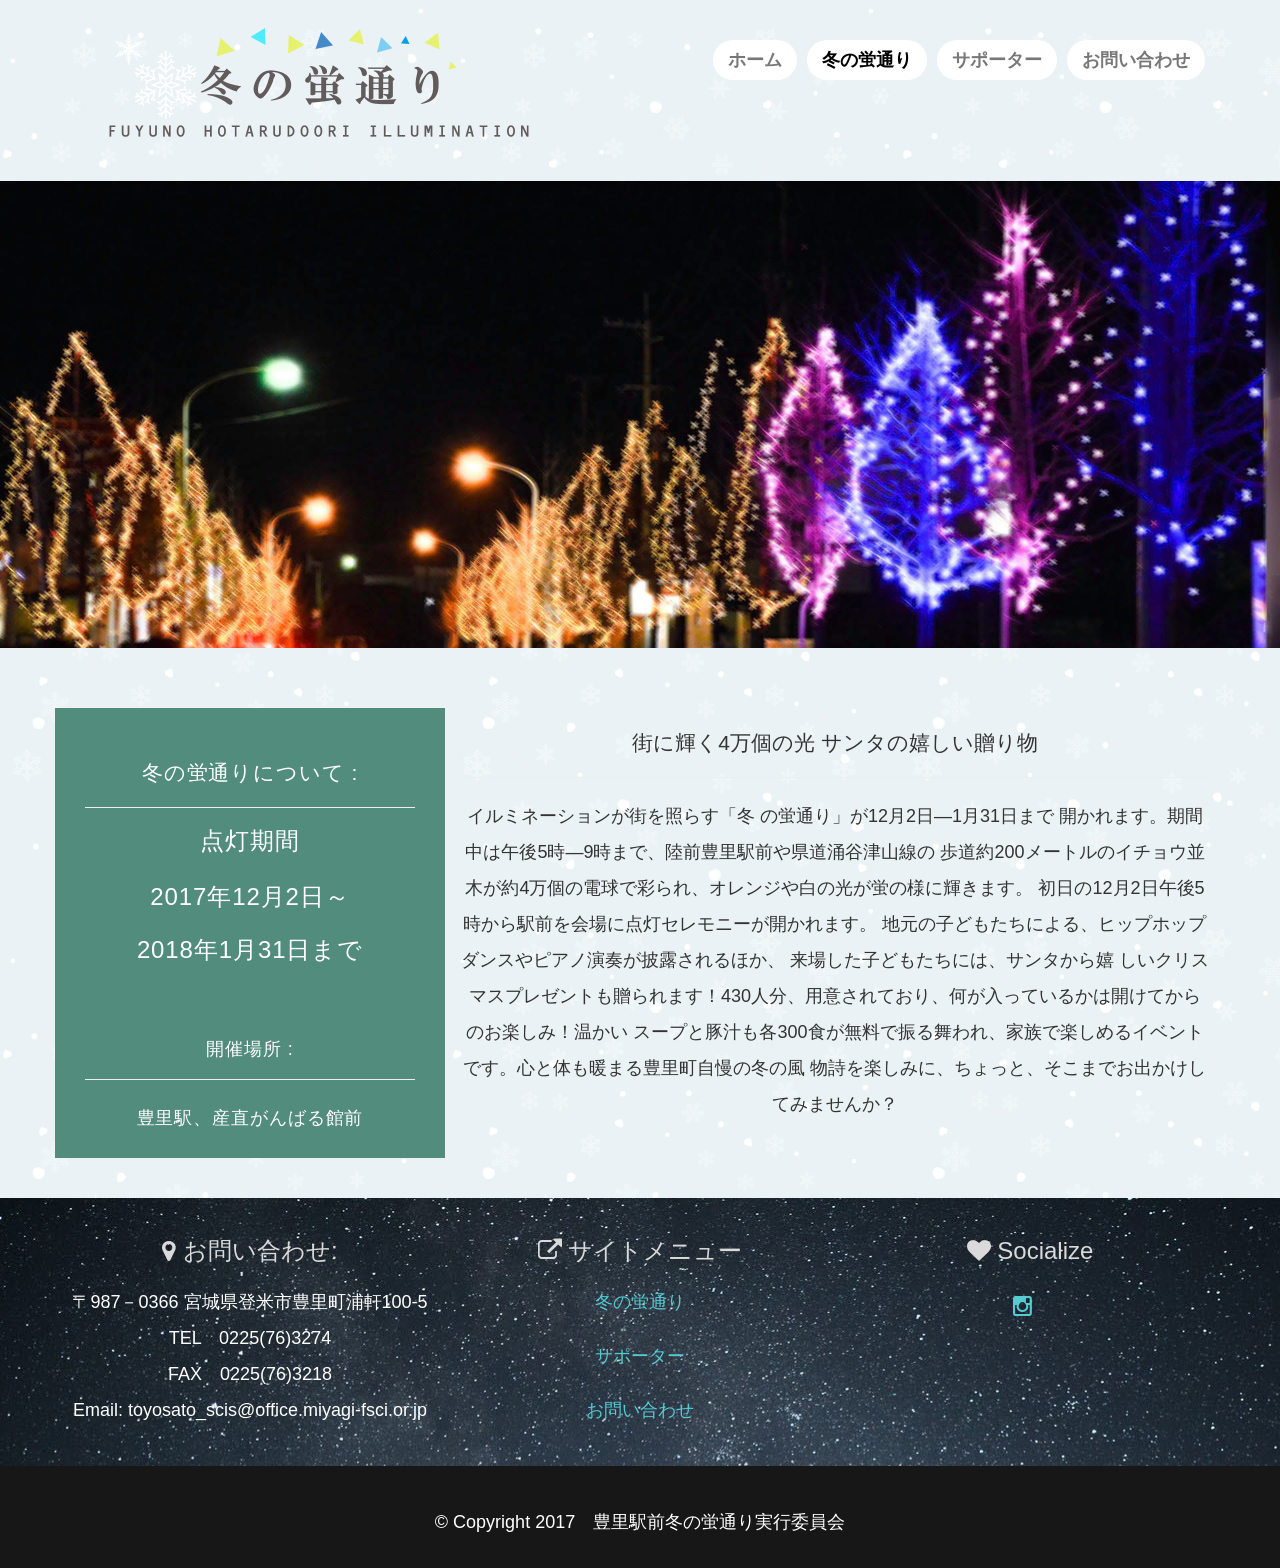
==== about.html @ 7beda49e "初期設置" ====
<!doctype html>
<html lang="en">
    <head>
        <meta charset="utf-8">
        <title> 冬の蛍通りについて | 冬の蛍通り ホームページ | 豊里町の冬を彩るイルミネーション</title>
        <meta name="viewport" content="width=device-width, initial-scale=1.0">
        <meta name="description" content="">
        <meta name="author" content="">

        <!-- CSS -->
        <link rel="stylesheet" href="http://fonts.googleapis.com/css?family=Open+Sans:400,300">
        <link href='http://fonts.googleapis.com/css?family=PT+Sans' rel='stylesheet' type='text/css'>
        <link href="http://fonts.googleapis.com/css?family=Raleway" rel="stylesheet" type="text/css">
        <link rel="stylesheet" href="assets/bootstrap/css/bootstrap.css">
        <link rel="stylesheet" href="assets/css/font-awesome.min.css">
        <link rel="stylesheet" href="assets/css/style.css">
        <link rel="stylesheet" href="assets/css/animate.min.css">
        <link rel="stylesheet" type="text/css" media="all" href="assets/css/style-projects.css">


        <!-- Favicon and touch icons -->
        <link rel="shortcut icon" href="assets/ico/favicon.ico">
        <link rel="apple-touch-icon-precomposed" sizes="144x144" href="assets/ico/apple-touch-icon-144-precomposed.png">
        <link rel="apple-touch-icon-precomposed" sizes="114x114" href="assets/ico/apple-touch-icon-114-precomposed.png">
        <link rel="apple-touch-icon-precomposed" sizes="72x72" href="assets/ico/apple-touch-icon-72-precomposed.png">
        <link rel="apple-touch-icon-precomposed" href="assets/ico/apple-touch-icon-57-precomposed.png">
    </head>


    <body>

    <!-- Header -->

    <nav id="navbar-section" class="navbar navbar-default navbar-static-top navbar-sticky" role="navigation">
        <div class="container">

            <div class="navbar-header">
                <button type="button" class="navbar-toggle" data-toggle="collapse" data-target=".navbar-responsive-collapse">
                    <span class="sr-only">Toggle navigation</span>
                    <span class="icon-bar"></span>
                    <span class="icon-bar"></span>
                    <span class="icon-bar"></span>
                </button>
                <a class="navbar-brand wow fadeInDownBig" href="index.html"><img class="office-logo" src="assets/img/slider/title.png" alt=""></a>
            </div>

            <div id="navbar-spy" class="collapse navbar-collapse navbar-responsive-collapse">
                <ul class="nav navbar-nav pull-right">
                    <li>
                        <a href="index.html">ホーム</a>
                    </li>
                    <li class="active">
                        <a href="about.html">冬の蛍通り</a>
                    </li>
                    <li>
                        <a href="team.html">サポーター</a>
                    </li>
                    <li>
                        <a href="contact.php"><span>お問い合わせ</span></a>
                    </li>
                </ul>
            </div>
        </div>
    </nav>


    <!--End Header -->
    <!-- Main Container -->

    <div class="row container-kamn">
        <img src="assets/img/slider/hotaru01.jpg" class="blog-post" alt="Feature-img" align="right" width="100%">
    </div>

    <div id="banners"></div>
    <div class="container">
        <div class="row">
            <div class="side-left col-sm-4 col-md-4">

                <h3 class="lead">  冬の蛍通りについて : </h3><hr>

                <h3>点灯期間</h3>
                <h3>2017年12月2日～<br>
                <br>2018年1月31日まで</h3>
                <!--a href="#anchor1"> Our Firm's History</a><br>
                <a href="#anchor2"> Philosophy</a><br>
                <a href="#anchor3">Media / In the Press</a><br-->
                <br>
                <h4>開催場所 :</h4><hr>
               <p>豊里駅、産直がんばる館前</p>
            </div>
            <div class="col-sm-8 col-md-8">
                <h3 class="lead"id="anchor1">  街に輝く4万個の光  サンタの嬉しい贈り物</h3><hr>
                <p>
                    イルミネーションが街を照らす「冬 の蛍通り」が12月2日―1月31日まで 開かれます。期間中は午後5時―9時まで、陸前豊里駅前や県道涌谷津山線の 歩道約200メートルのイチョウ並木が約4万個の電球で彩られ、オレンジや白の光が蛍の様に輝きます。
                    初日の12月2日午後5時から駅前を会場に点灯セレモニーが開かれます。 地元の子どもたちによる、ヒップホップダンスやピアノ演奏が披露されるほか、 来場した子どもたちには、サンタから嬉 しいクリスマスプレゼントも贈られます！430人分、用意されており、何が入っているかは開けてからのお楽しみ！温かい スープと豚汁も各300食が無料で振る舞われ、家族で楽しめるイベントです。心と体も暖まる豊里町自慢の冬の風 物詩を楽しみに、ちょっと、そこまでお出かけしてみませんか？
                </p>

                <!--h4>2002 - LOREM IPSUM DOLOR</h4>
                <p>Nunc eu ullamcorper orci. Quisque eget odio ac lectus vestibulum faucibus eget in metus. In pellentesque faucibus. Nunc eu ullamcor per orci. Quisque eget odio ac lectus vestibulum faucibus eget in metus. In pellentesque faucibus.</p>

                <h4></h4>
                <p></p>

                <h4></h4>
                <p>

                </p>
                <h3 class="lead"id="anchor2">Our Philosophy:</h3>
                <p>
                    Suspendisse dictum feugiat nisl ut dapibus. Mauris iaculis porttitor posuere. Praesent id metus massa, ut blandit odio. Proin quis tortor orci. Etiam at risus et justo dignissim congue. Donec congue lacinia dui, a porttitor lectus condimentum laoreet. Nunc eu ullamcorper orci. Quisque eget odio ac lectus vestibulum faucibus eget in metus. In pellentesque faucibus vestibulum. Nulla at nulla justo, eget luctus tortor. Nulla facilisi. Duis aliquet egestas purus in blandit.
                    Curabitur vulputate, ligula lacinia scelerisque tempor, lacus lacus ornare ante, ac egestas est urna sit amet arcu. Class aptent taciti sociosqu ad litora torquent per conubia nostra, per inceptos himenaeos. Sed molestie augue sit amet leo consequat posuere. Vestibulum ante ipsum primis in faucibus orci luctus et ultrices posuere cubilia Curae; Proin vel ante a orci tempus eleifend ut et magna. Lorem ipsum dolor sit amet, consectetur adipiscing elit. Vivamus luctus urna sed urna ultricies ac tempor dui sagittis. In condimentum facilisis porta.
                    Sed nec diam eu diam mattis viverra. Nulla fringilla, orci ac euismod semper, magna diam porttitor mauris, quis sollicitudin sapien justo in libero. Vestibulum mollis mauris enim. Morbi euismod magna ac lorem rutrum elementum. Donec viverra auctor lobortis. Pellentesque eu est a nulla placerat dignissim. Morbi a enim in magna semper bibendum. Etiam scelerisque, nunc. <br>
                </p>

                <h3 class="lead"id="anchor3">In the Press:</h3>
                <blockquote>
                    <em>Donec congue lacinia dui, a porttitor lectus condimentum oreet. Nunc eu ullamcorper orci. Quisque eget odio ac lectus e vestibulum faucibus et in metus. In pellentesque faucibus vestibulum. Nulla nulla justo, eget luctus tortor dolor sit amet lipsum odio lectus congue.</em>
                </blockquote>
                <p class="block-author"> MARCIA HERNANDEZ, CLIENT</p>
                <br><br>
                <p>Sed nec diam eu diam mattis viverra. Nulla fringilla, orci ac euismod semper, magna diam porttitor mauris, quis sollicitudin sapien justo in libero. Vestibulum mollis mauris enim. Morbi euismod magna ac lorem rutrum elementum. Donec viverra auctor lobortis. Pellentesque eu est a nulla placerat dignissim. Morbi a enim in magna semper bibendum. Etiam scelerisque, nunc.</p></p>-->
            </div>
        </div>
    </div>

    <!--End Main Container -->

    <!-- Footer -->
    <footer>
        <div class="container">
            <div class="row">
                <div class="col-md-4">
                    <h3><i class="fa fa-map-marker"></i> お問い合わせ:</h3>
                    <p class="footer-contact">
                        〒987－0366 宮城県登米市豊里町浦軒100-5<br>
                        TEL　0225(76)3274<br>
                        FAX　0225(76)3218<br>
                        Email: toyosato_scis@office.miyagi-fsci.or.jp<br>
                    </p>
                </div>
                <div class="col-md-4">
                    <h3><i class="fa fa-external-link"></i> サイトメニュー</h3>
                    <p> <a href="about.html"> 冬の蛍通り</a></p>
                    <p> <a href="team.html"> サポーター </a></p>
                    <p> <a href="contact.php"> お問い合わせ</a></p>
                </div>
              <div class="col-md-4">
                <h3><i class="fa fa-heart"></i> Socialize</h3>
                <div id="social-icons">
                      <a href="https://www.instagram.com/fuyuno_hotarudoori/" class="btn-group Instagram">
                        <i class="fa fa-instagram" aria-hidden="true"></i>
                    </a>
                </div>
              </div>
        </div>
      </div>
    </footer>


    <div class="copyright text center">
        <p>&copy; Copyright 2017　豊里駅前冬の蛍通り実行委員会</a></p>
    </div>



    <script type="text/javascript" src="js/jquery-1.10.2.min.js"></script>
    <script src="assets/bootstrap/js/bootstrap.min.js"></script>
    <script src="js/wow.min.js"></script>
    <script>
      new WOW().init();
    </script>
     <script type="text/javascript">$(function() {
  $('a[href*=#]:not([href=#])').click(function() {
    if (location.pathname.replace(/^\//,'') == this.pathname.replace(/^\//,'') && location.hostname == this.hostname) {
      var target = $(this.hash);
      target = target.length ? target : $('[name=' + this.hash.slice(1) +']');
      if (target.length) {
        $('html,body').animate({
          scrollTop: target.offset().top
        }, 1000);
        return false;
      }
    }
  });
});</script>

  </body>
</html>
---- assets/css/style.css ----
/*
Theme Name:Office
Theme URI:http://ThemeWagon.com/
Author:ThemeWagon
Author URI:http://ThemeWagon.com/
Description:Creative is a single page html template based on bootstrap 3
Version:1.0.0
License:GNU General Public License v2 or later
License URI:http://www.gnu.org/licenses/gpl-2.0.html
*/

 /*
* ==========================================================================
* Global
* ==========================================================================
*/
.btn-primary{
  margin-left: 20px;
}
.blog-title{
  color: #385A30;
  font-family: "Lato";
  font-variant: small-caps;
}

 .main-content{
    margin-top: 20px;
    padding-bottom: 50px;
    text-align: left;
}

.section-global-wrapper {
  position: relative;
}
.section-global-wrapper:before,
.section-global-wrapper:after {
  content: " ";
  display: table;
}
.section-global-wrapper:after {
  clear: both;
}
.container-fluid-kamn {
  margin-right: auto;
  margin-left: auto;
  padding-left: 15px;
  padding-right: 15px;
}
.container-kamn {
  margin-right: auto;
  margin-left: auto;
}


@media (min-width: 1068px) and (max-width: 1400px) {
 .post-sidebar{
    margin-top: 15px;
    border:1px solid #DDD;
    padding: 5px;
  }

}
@media (min-width: 750px) and (max-width: 1060px) {
 .post-sidebar{
    width:204px;
    margin-top: 15px;
    border:1px solid #DDD;
    padding: 5px;
    float: right;

 }
}
.tales {
  width: 100%;
}
.blog-post{
 margin-bottom: 30px;
}
.blog-image{
    margin-bottom: 20px;
}
.carousel-inner{
  width:100%;
}
.post-sidebar{
    margin-top: 15px;
    border:1px solid #DDD;
    padding: 5px;


 }
.form-group{

    padding:20px;
}
ul li{
    list-style: none;
    margin-top: 20px;

}
h3.col-xs-12{
    margin-top: -20px;

}
.content-space{
    margin-top: 40px;
}
.center{
    text-align: center;
}
.block-author{
    color: #D7002E;
}

.btn-info{
float: right;
}


.icon-space{
    display: inline-block;
    padding:10px;
}
.current span{
    color:#55CBD2;

}


.title-text{
  font-family: 'Raleway', sans-serif;
  letter-spacing: .2px;
  font-size: 40px;
}
.img-pad{
    padding-right: 23px;
}
.main-content{
    margin-top: 80px;
}



.white-text{
    font-style: italic;
    color: white;
}

body {
    font-size: 18px;
    line-height: 45Spx;
    background:#F8FAFF;
    text-align: center;
}

a {
    color: #55CBD2;
    text-decoration: none;
    -o-transition: all .3s;
    -moz-transition: all .3s;
    -webkit-transition: all .3s;
    -ms-transition: all .3s;
}

a:hover { color: #888; text-decoration: none; }

strong { font-weight: bold; }

address {
    margin-top: 28px;
    }


@media (min-width: 50px) and (max-width: 988px) {

 address {
    margin-top: 28px;
    margin-left: 21px;
    }

}
@media (min-width: 988px) and (max-width: 1200px) {

 address {
    margin-top: 28px;
    margin-left: -58px;
    }

}
/*
* ==========================================================================
* Nav Pills
* ==========================================================================
*/
.nav-pills > li.selected > a,
.nav-pills > li.selected > a:hover,
.nav-pills > li.selected > a:focus {
  color: #ffffff;
  background-color: #1bbd9b;
}
/*
* ==========================================================================
* Pills Centered
* ==========================================================================
*/
.nav-pills-centered > .nav-pills {
  text-align: center;
}
.nav-pills-centered > .nav-pills > li {
  float: none;
  display: inline;
}
.nav-pills-centered > .nav-pills > li > a,
.nav-pills-centered > .nav-pills > li > span {
  display: inline-block;
  padding: 5px 14px;
}
/*
.nav-pills-centered > .nav-pills > li > a.active,
.nav-pills-centered > .nav-pills > li > span.active,
.nav-pills-centered > .nav-pills > li > a.selected,
.nav-pills-centered > .nav-pills > li > span.selected {
  color: #ffffff;
  background-color: #1bbd9b;
}*/
/*
* ==========================================================================
* Navbar
* ==========================================================================
*/

.navbar{
  font-weight: bold;
  padding-top: 15px;
  padding-bottom: 15px;
  margin-bottom: 0;
}
/*
* ==========================================================================
* Navbar Nav Links
* ==========================================================================
*/
.navbar-nav > li > a {
  padding: 10px 15px;
  margin: 5px 5px;
  border-radius: 50px;
  background-color: #fff;
}

/*
* ==========================================================================
* Brand / Project Name
* ==========================================================================
*/
.navbar-brand {
  z-index: 9999px;
  font-size: 40px;
  letter-spacing: 2px;
  padding-top: 0;
  padding-bottom:100px;
  margin-bottom: 50px;


}
.side-left{
  background:#528C7C;
  box-shadow: 3px grey;
  color: white;
  padding: 30px;
  letter-spacing: .9px;
}
@media (min-width: 800px){

    .side-left{
  height: 450px;
}
 }

.banner-text{
    font-family: 'Raleway', sans-serif;
    color:white;
    font-size: 50px;

    }

#banners{

    margin-top: 30px;
    margin-bottom: 10px;
}
#banner-home{
    background-image:url('../img/slider/haikei.jpg');
    height:350px;
    margin-bottom: 30px;
    padding-top: 120px;
}

@media (min-width: 100px) and (max-width: 800px) {

    #banner-home{
    background-image:url('../img/slider/haokei.jpg');
    height:450px;
    margin-bottom: 30px;
    }
 }
#banner{
    margin-top:0px;
}


.header h1 {
    float: left;
    margin: 0;
    text-align: left;
}
.header a.brand {

    font-family: 'PT Sans', sans-serif;
    font-size: 40px;
    margin-top:5px;
    display: inline-block;
    width: 270px;
    height: 96px;
    padding: 30px 10px;
    /*background: url(../img/logo.png) 20px center no-repeat; */
}
@media (min-width: 50px) and (max-width: 768px) {
        .header a.brand {
        width: 170px;
        margin-top:-41px;
        margin-top: -41px;
        position: absolute;
        font-size: 37px;
     }
 }

.paragraph-text{
    text-align: justify;
    letter-spacing:1px;
    font-size: 16px;
    font-family: 'Arial', sans-serif;
    line-height: 24px;
}
.left2{
    text-align: left;
    letter-spacing:.7px;
    font-size: 13px;
    color: #71d7c2;
}

.spacing{
    margin-bottom: 80px;
}

.sidebar-right{
    font-size: 13px;
    font-weight: bold;
    color:#84d7bd;
}

.featured-img{
    padding: 0px 15px 15px 0;

}
p.blog-text{
    font-size: 16px;
    letter-spacing: .1px;
    font-family: 'Arial';
    text-align:justify;
    text-justify:inter-word;
    }

.btn-sm{
    margin-left: 21;px;
}

.office-logo {
  width: 500px;
 line-height: 50px;
}

@media (max-width: 992px){
.navbar-header {
    float: none;
}
.navbar-default .navbar-brand{
  float: none;
  text-align: center;
  display: block;
}
}

@media (max-width: 768px){
    .office-logo{
      height: auto;
      width: 300px;
}
}
/*
* ==========================================================================
* Feedback Section
* ==========================================================================
*/
.feedback-section {
  padding-bottom: 50px;
}
@media (max-width: 767px) {
  .feedback-section {
    padding-bottom: 40px;
  }
}
.feedback-section .feedback-form .btn-captcha-refresh {
  margin: 0 0 0 25px;
}
.feedback-section .address-section {
  text-align: center;
  padding-top: 50px;
}
@media (max-width: 767px) {
  .feedback-section .address-section {
    padding-top: 40px;
  }
}
.feedback-section .address-section .address-icon {
  color: #1bbd9b;
  font-size: 48px;
  line-height: 48px;
  margin-bottom: 30px;
}
.feedback-section .address-section .address-title {
  margin-bottom: 15px;
}
.feedback-section .address-section .address-desc {
  margin-bottom: 30px;
}

/*
* ==========================================================================
* Services Section
* ==========================================================================
*/
.services-section {
  text-align: center;
  padding-top: 50px;
  padding-bottom: 50px;
}
.services-section .services-header {
  margin-bottom: 50px;
  font-size: 20px;
  line-height: 200%;
  background-color: rgba(255,255,255,0.3);
  padding: 50px;
  border-radius: 50px;
}
.services-section .services-header .services-header-title {
  margin-bottom: 20px;
}
.services-section .services-row-tail {
  margin-top: 50px;
}
.services-section .services-icon {
  color: #1bbd9b;
  margin-bottom: 30px;
}
.services-section .services-title {
  margin-bottom: 15px;
}
.services-section .services-desc {
  margin-bottom: 30px;
}
@media (max-width: 767px) {
  .services-section {
    padding-top: 40px;
    padding-bottom: 40px;
  }
  .services-section .services-group {
    margin-bottom: 50px;
  }
  .services-section .services-row-tail {
    margin-top: 0;
  }
}

/*.services-icon .fa:hover{
    padding: 0 10px 0 10px;
    color: white;
    background: #1BBD9B;
    border-radius: 3px;
    transition:.4s;
}*/
.services-group{
  padding: 10px;
  background:#000;
  color: white;
  border-radius: 100%;
  display: inline-block;
}
.services-group img {
      transition: 1.0s ;
    }

.services-group img:hover {
      opacity: 0.5 ;
    }
.service-icon{
  color: white;
}


/* ----- Footer ----- */
.footer-widget{
    color:white;
    margin-top: 55px;
}


footer .widget h4 {
    margin-top: 20px;
    font-family: 'Droid Sans', Helvetica, Arial, sans-serif;
    font-size: 14px;
    text-transform: uppercase;
    text-shadow: 0 1px 0 rgba(255,255,255,.7);
}

footer .widget p {
    line-height: 24px;
}

footer .widget i {
    padding-right: 7px;
}
footer{
   margin-top:40px;
   padding: 20px;
  background-image:url('../img/slider/haikei.jpg');
}

footer h3 {
    color: #dadada;
    margin-bottom: 20px;
}

.footer-contact{
    color: white;
}


/*Social Buttons */
#social-icons{
  font-size: 22px;
}

#social-icons .btn-group {
    color: #55CBD2;
    margin-right: 15px;
}
#social-icons .btn-group:hover {
    color: #ffffff;
}

.copyright {
    color: #fff;
    padding: 20px 0px 10px 0px;
    background-color: rgb(23, 23, 23);
}

/*
* ==========================================================================
* Custom Sidebar Widgets
* ==========================================================================
*/



#custom-search-input {
        margin:0;
        margin-top: 10px;
        padding: 0;
    }

    #custom-search-input .search-query {
        padding-right: 3px;
        padding-right: 4px \9;
        padding-left: 3px;
        padding-left: 4px \9;
        /* IE7-8 doesn't have border-radius, so don't indent the padding */

        margin-bottom: 0;
        -webkit-border-radius: 3px;
        -moz-border-radius: 3px;
        border-radius: 3px;
    }

    #custom-search-input button {
        border: 0;
        background: none;
        /** belows styles are working good */
        padding: 2px 5px;
        margin-top: 2px;
        position: relative;
        left: -28px;
        /* IE7-8 doesn't have border-radius, so don't indent the padding */
        margin-bottom: 0;
        -webkit-border-radius: 3px;
        -moz-border-radius: 3px;
        border-radius: 3px;
        color:#D9230F;
    }

    .search-query:focus + button {
        z-index: 3;
    }


    /*
* ==========================================================================
* Image Card
* ==========================================================================
*/
    .panel{
        margin-top: 30px;
    }
    .lib-panel img {
    width: 100%;
    background-color: transparent;
}

.lib-panel .row,
.lib-panel .col-md-6 {
    padding: 0;
    background-color: #FFFFFF;
}


.lib-panel .lib-row {
    padding: 0 20px 0 20px;
}

.lib-panel .lib-row.lib-header {
    background-color: #FCFFCF;
    font-size: 25px;
    padding: 15px 20px 0 20px;
}

.lib-panel .lib-row.lib-header .lib-header-seperator {
    height: 2px;
    width: 26px;
    background-color: #d9d9d9;
    margin: 7px 0 7px 0;
}

.lib-panel .lib-row.lib-desc {
    position: relative;
    height: 100%;
    display: block;
    font-size: 13px;
}
.lib-panel .lib-row.lib-desc a{
    position: absolute;
    width: 100%;
    bottom: 10px;
    left: 20px;
}

.row-margin-bottom {
    margin-bottom: 20px;
}

.box-shadow {
    -webkit-box-shadow: 0 0 10px 0 rgba(0,0,0,.10);
    box-shadow: 0 0 10px 0 rgba(0,0,0,.10);
}

.no-padding {
    padding: 0;
}
.lib-header{
    font-family: 'lato' ;
    font-style: normal;
}

/*
* ==========================================================================
* Blockquote
* ==========================================================================
*/

.glyphicon-lg{font-size:3em}
.blockquote-box{border-right:5px solid #e6e6e600;margin-bottom:25px}
.blockquote-box .square{width:100px;min-height:50px;margin-right:22px;text-align:center!important;padding:20px 0}
.blockquote-box.blockquote-primary{border-color:#357EBD}
.blockquote-box.blockquote-primary .square{background-color:#428BCA;color:#FFF}
.blockquote-box.blockquote-success{border-color:#4CAE4C}
.blockquote-box.blockquote-success .square{background-color:#5CB85C;color:#FFF}
.blockquote-box.blockquote-info{border-color:#46B8DA}
.blockquote-box.blockquote-info .square{background-color:#5BC0DE;color:#FFF}
.blockquote-box.blockquote-warning{border-color:#EEA236}
.blockquote-box.blockquote-warning .square{background-color:#F0AD4E;color:#FFF}
.blockquote-box.blockquote-danger .square{background-color:#D9534F;color:#FFF}

/*
* ==========================================================================#e6e6e600
* Portfolio
* ==========================================================================
*/
.panel-image {
    position: relative;
}
.panel-image img.panel-image-preview {
    width: 100%;
    border-radius: 4px 4px 0px 0px;
}

.panel-image label {
    display: block;
    position: absolute;
    top: 0px;
    left: 0px;
    height: 100%;
    width: 100%;
}

.panel-heading ~ .panel-image img.panel-image-preview {
    border-radius: 0px;
}

.panel-body {
   overflow: hidden;
}

.panel-image ~ input[type=checkbox] {
    position:absolute;
    top:- 30px;
    z-index: -1;
}

.panel-image ~ input[type=checkbox] ~ .panel-body {
    height: 0px;
    padding: 0px;
}

.panel-image ~ input[type=checkbox]:checked ~ .panel-body {
    height: auto;
    padding: 15px;
}

.panel-image ~ .panel-footer a {
    padding: 0px 10px;
    font-size: 1.3em;
    color: rgb(100, 100, 100);
}
/*
* ==========================================================================
* Optional Carousel
* ==========================================================================
*/
.carousel-caption .carousel-title {
  color: #ffffff;
  padding: 150px;
  margin: 150px;
}
@media (min-width: 768px) and (max-width: 1199px) {
  .carousel-caption {
    font-size: 12px;
    padding-bottom: 0px;
    bottom: 2px;
  }
  .carousel-caption .carousel-title {
    font-size: 18px;
  }
}
@media (max-width: 767px) {
  .carousel-caption {
    font-size: 11px;
    padding-bottom: 0;
    bottom: 0;
  }
  .carousel-caption .carousel-title {
    font-size: 14px;
  }
  .navbar-nav > li {
    float: none;
  }
}
@media screen and (max-width: 991px) and (min-width: 768px) {
  .navbar-header{
    float:none;
    margin-bottom: 30px;
    text-align: center;
  }
}
.navbar-brand{
  float:none;
  display: block;
}
@media (max-width: 992px) {
  .nav.navbar-nav.pull-right {
    float: none !important;
    text-align: center;
  }
}


section .inner div {
    opacity: 0;
    -webkit-transform-origin: 0px 0px;
    -ms-transform-origin: 0px 0px;
    transform-origin: 0px 0px;
    -webkit-animation-name: Drop;
    animation-name: Drop;
    -webkit-animation-iteration-count: infinite;
    animation-iteration-count: infinite;
    -webkit-animation-timing-function: linear;
    animation-timing-function: linear;
    -webkit-animation-fill-mode: forwards;
    animation-fill-mode: forwards;
}

/* snow effect背景色変化あり */
@-webkit-keyframes snow {
    0% { background-position: 0px 0px, 0px 0px, 0px 0px }
    50% { background-color: #eaf2f6; }
    100% {
        background-position: 500px 1000px, 400px 400px, 300px 300px;
        background-color: #b4cfe0;
    }
}
@-moz-keyframes snow {
    0% { background-position: 0px 0px, 0px 0px, 0px 0px }
    50% { background-color: #eaf2f6; }
    100% {
        background-position: 500px 1000px, 400px 400px, 300px 300px;
        background-color: #b4cfe0;
    }
}
@-ms-keyframes snow {
    0% { background-position: 0px 0px, 0px 0px, 0px 0px }
    50% { background-color: #eaf2f6}
    100% {
        background-position: 500px 1000px, 400px 400px, 300px 300px;
        background-color: #b4cfe0;
    }
}
@keyframes snow {
    0% { background-position: 0px 0px, 0px 0px, 0px 0px }
    50% { background-color: #eaf2f6; }
    100% {
        background-position: 500px 1000px, 400px 400px, 300px 300px;
        background-color: #b4cfe0;
    }
}



@keyframes snow {
    0% { background-position: 0px 0px, 0px 0px, 0px 0px }
    50% { background-color: #b4cfe0; }
    100% {
        background-position: 500px 1000px, 400px 400px, 300px 300px;
        background-color: #eaf2f6;
    }
}
@keyframes snow {
    0% { background-position: 0px 0px, 0px 0px, 0px 0px }
    50% { background-color: #b4cfe0; }
    100% {
        background-position: 500px 1000px, 400px 400px, 300px 300px;
        background-color: #eaf2f6;
    }
}
@keyframes snow {
    0% { background-position: 0px 0px, 0px 0px, 0px 0px }
    50% { background-color: #b4cfe0; }
    100% {
        background-position: 500px 1000px, 400px 400px, 300px 300px;
        background-color: #eaf2f6;
    }
}
@keyframes snow {
    0% { background-position: 0px 0px, 0px 0px, 0px 0px }
    50% { background-color: #b4cfe0; }
    100% {
        background-position: 500px 1000px, 400px 400px, 300px 300px;
        background-color: #eaf2f6;
    }
}


body {
     background-color: #eaf2f6;
     background-image: url('../img/slider/drop01.png'),url('../img/slider/drop04.png'),url('../img/slider/');
    -webkit-animation: snow 20s linear infinite;
    -moz-animation: snow 20s linear infinite;
    -ms-animation: snow 20s linear infinite;
    animation: snow 20s linear infinite;
}

.supporter{
  margin-bottom: 20px;
  padding: 50px;
}


.red {
    color: #D7002E;
}
.errmsg {
    color: #D7002E;
    font-size: 14px;
    margin: 0;
    text-align: left;
}
textarea {
    resize: none;
}
.sended_message {

}
@media (max-width: 767px) {
    .sended_message {
        text-align: left;
        font-size: 16px;
        padding: 0 20px;
    }
}
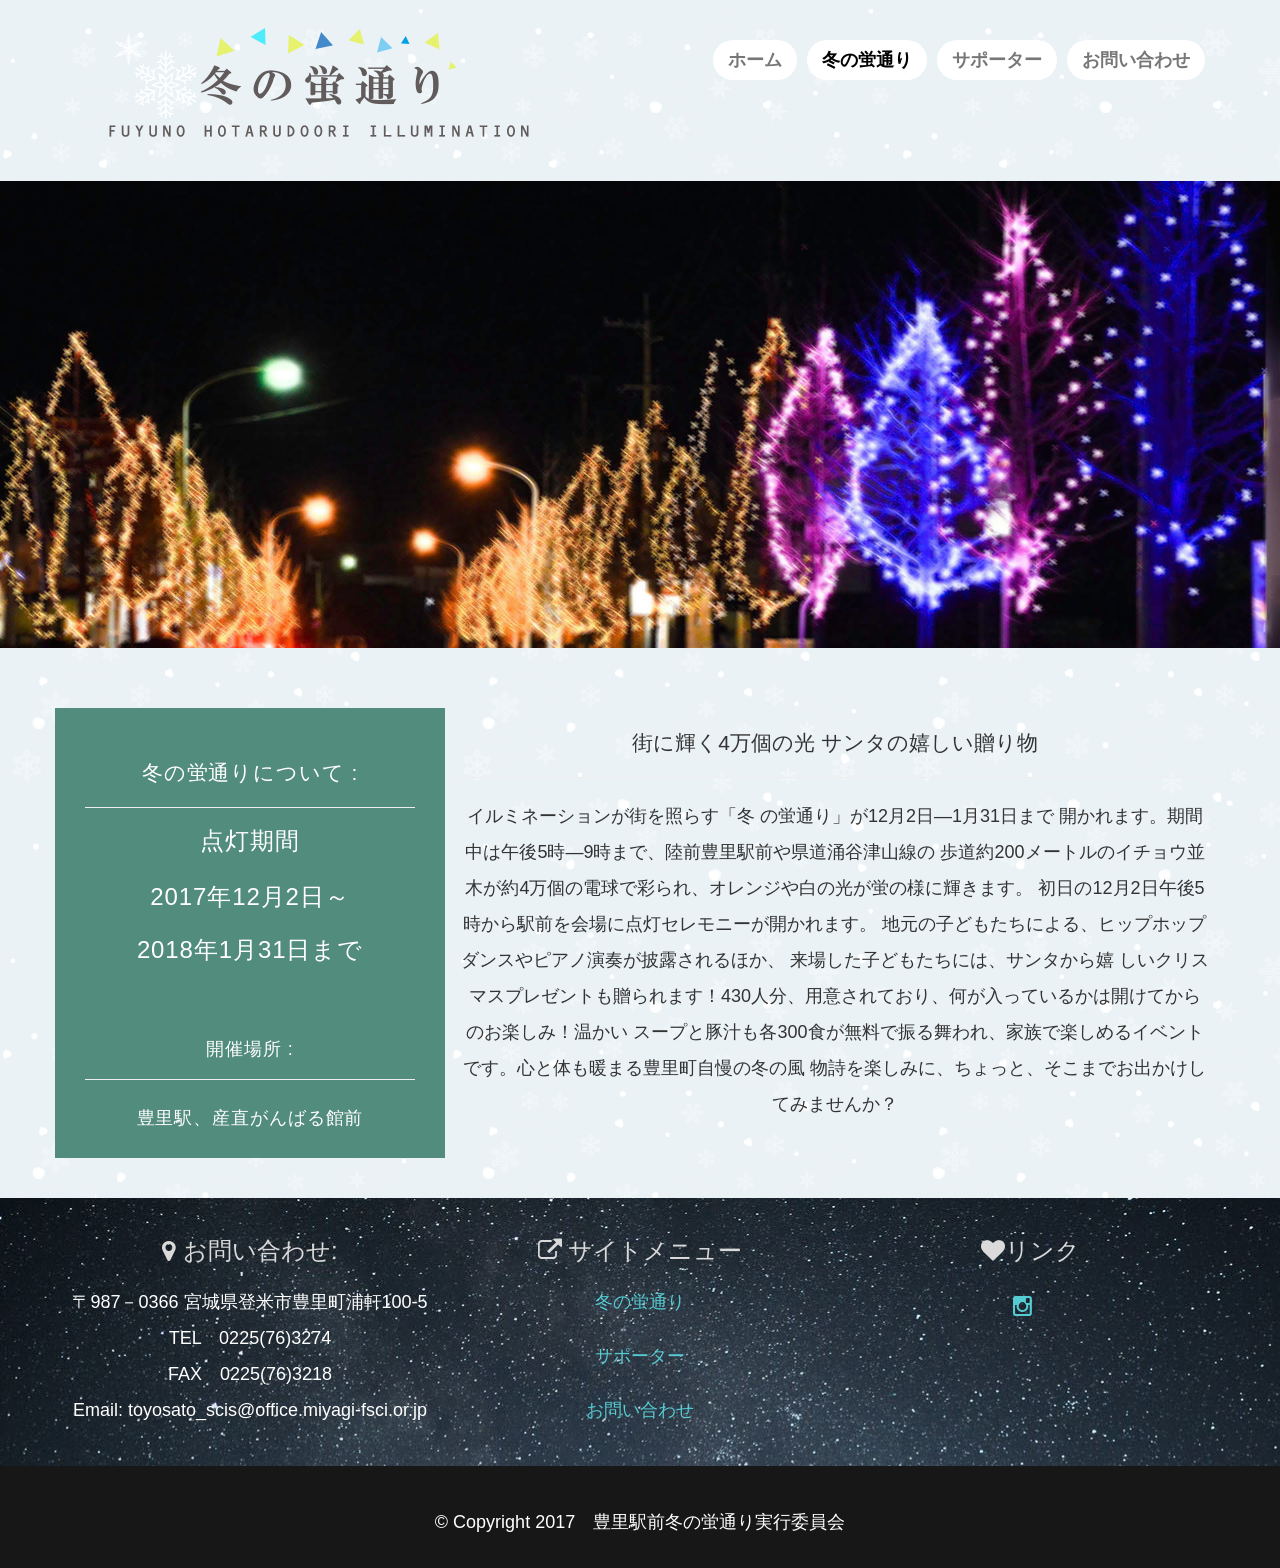
==== commit 7f6b28fc: "Socializeをリンクへ変更" ====
--- a/about.html
+++ b/about.html
@@ -145,7 +145,7 @@
                     <p> <a href="contact.php"> お問い合わせ</a></p>
                 </div>
               <div class="col-md-4">
-                <h3><i class="fa fa-heart"></i> Socialize</h3>
+                <h3><i class="fa fa-heart"></i>リンク</h3>
                 <div id="social-icons">
                       <a href="https://www.instagram.com/fuyuno_hotarudoori/" class="btn-group Instagram">
                         <i class="fa fa-instagram" aria-hidden="true"></i>
--- a/assets/css/style.css
+++ b/assets/css/style.css
@@ -693,7 +693,6 @@
 .blockquote-box.blockquote-primary .square{background-color:#428BCA;color:#FFF}
 .blockquote-box.blockquote-success{border-color:#4CAE4C}
 .blockquote-box.blockquote-success .square{background-color:#5CB85C;color:#FFF}
-.blockquote-box.blockquote-info{border-color:#46B8DA}
 .blockquote-box.blockquote-info .square{background-color:#5BC0DE;color:#FFF}
 .blockquote-box.blockquote-warning{border-color:#EEA236}
 .blockquote-box.blockquote-warning .square{background-color:#F0AD4E;color:#FFF}
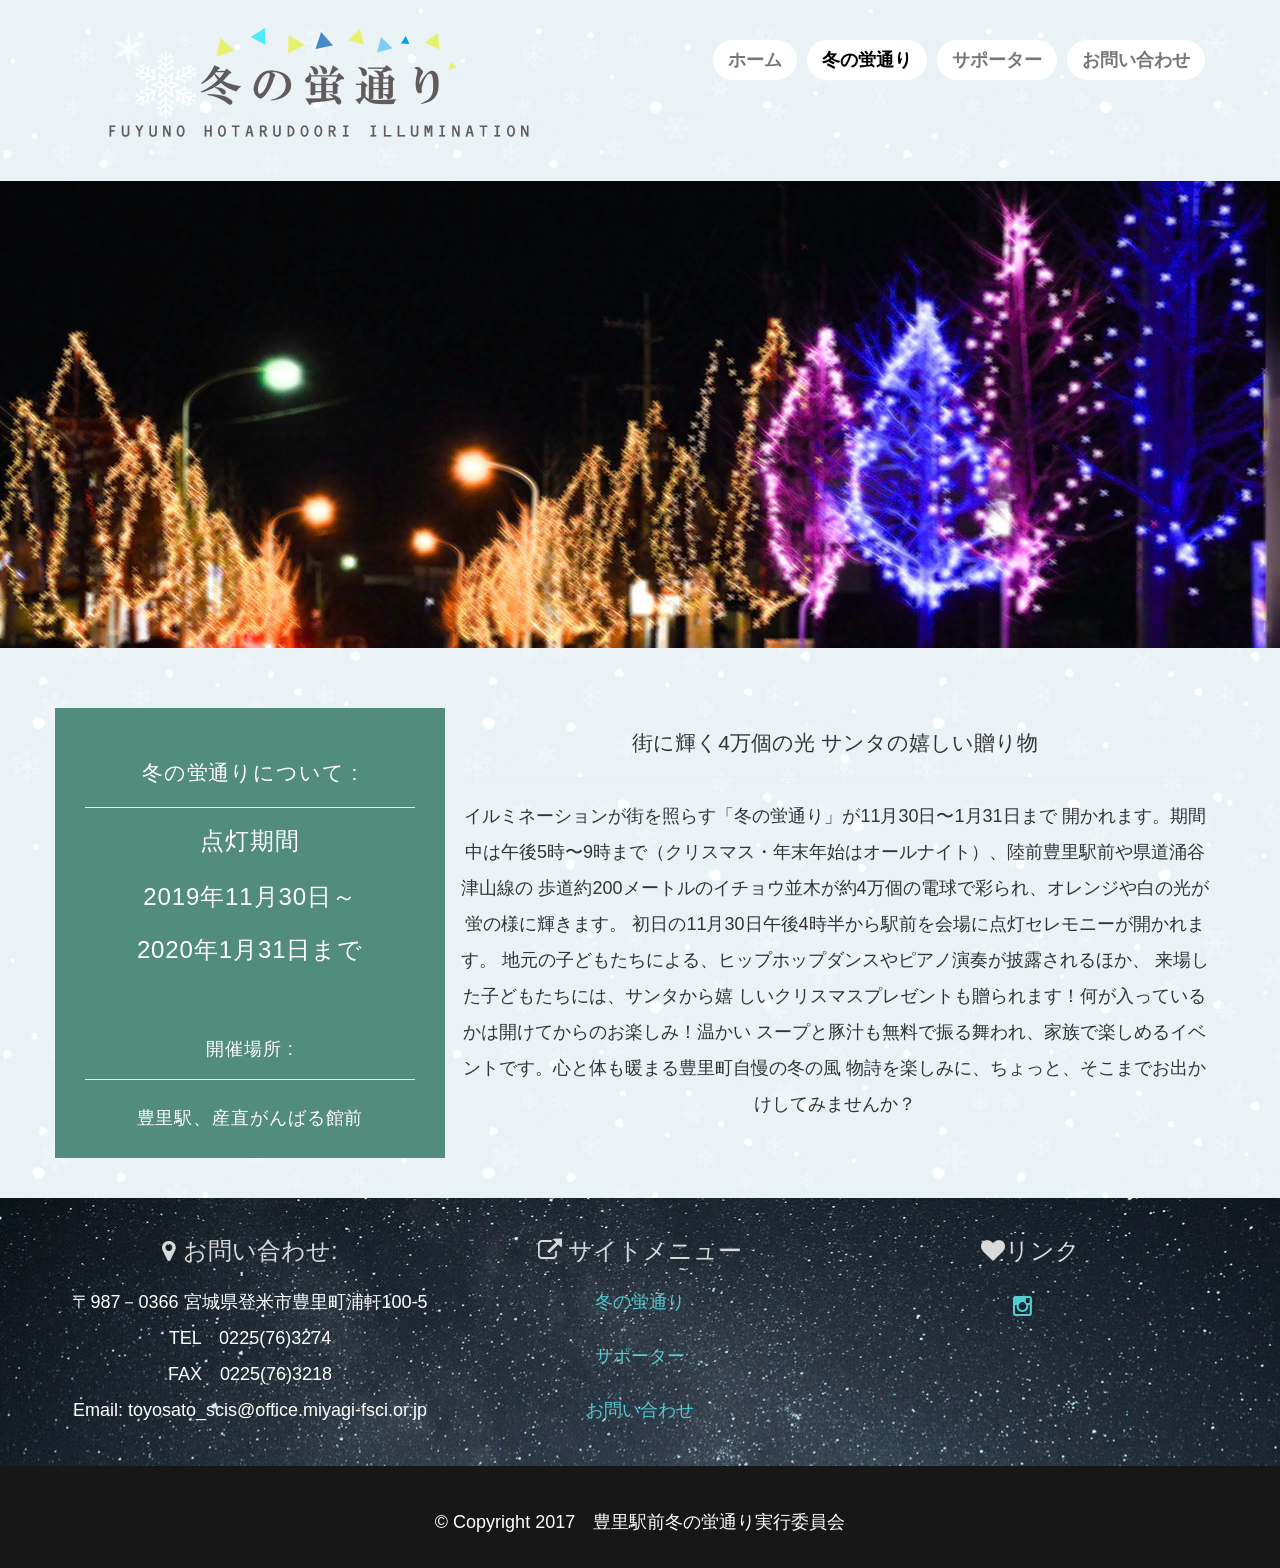
==== commit d7660b64: "冬の蛍通り最新" ====
--- a/about.html
+++ b/about.html
@@ -79,8 +79,8 @@
                 <h3 class="lead">  冬の蛍通りについて : </h3><hr>
 
                 <h3>点灯期間</h3>
-                <h3>2017年12月2日～<br>
-                <br>2018年1月31日まで</h3>
+                <h3>2019年11月30日～<br>
+                <br>2020年1月31日まで</h3>
                 <!--a href="#anchor1"> Our Firm's History</a><br>
                 <a href="#anchor2"> Philosophy</a><br>
                 <a href="#anchor3">Media / In the Press</a><br-->
@@ -91,8 +91,8 @@
             <div class="col-sm-8 col-md-8">
                 <h3 class="lead"id="anchor1">  街に輝く4万個の光  サンタの嬉しい贈り物</h3><hr>
                 <p>
-                    イルミネーションが街を照らす「冬 の蛍通り」が12月2日―1月31日まで 開かれます。期間中は午後5時―9時まで、陸前豊里駅前や県道涌谷津山線の 歩道約200メートルのイチョウ並木が約4万個の電球で彩られ、オレンジや白の光が蛍の様に輝きます。
-                    初日の12月2日午後5時から駅前を会場に点灯セレモニーが開かれます。 地元の子どもたちによる、ヒップホップダンスやピアノ演奏が披露されるほか、 来場した子どもたちには、サンタから嬉 しいクリスマスプレゼントも贈られます！430人分、用意されており、何が入っているかは開けてからのお楽しみ！温かい スープと豚汁も各300食が無料で振る舞われ、家族で楽しめるイベントです。心と体も暖まる豊里町自慢の冬の風 物詩を楽しみに、ちょっと、そこまでお出かけしてみませんか？
+                    イルミネーションが街を照らす「冬の蛍通り」が11月30日〜1月31日まで 開かれます。期間中は午後5時〜9時まで（クリスマス・年末年始はオールナイト）、陸前豊里駅前や県道涌谷津山線の 歩道約200メートルのイチョウ並木が約4万個の電球で彩られ、オレンジや白の光が蛍の様に輝きます。
+                    初日の11月30日午後4時半から駅前を会場に点灯セレモニーが開かれます。 地元の子どもたちによる、ヒップホップダンスやピアノ演奏が披露されるほか、 来場した子どもたちには、サンタから嬉 しいクリスマスプレゼントも贈られます！何が入っているかは開けてからのお楽しみ！温かい スープと豚汁も無料で振る舞われ、家族で楽しめるイベントです。心と体も暖まる豊里町自慢の冬の風 物詩を楽しみに、ちょっと、そこまでお出かけしてみませんか？
                 </p>
 
                 <!--h4>2002 - LOREM IPSUM DOLOR</h4>
--- a/assets/css/style.css
+++ b/assets/css/style.css
@@ -922,4 +922,88 @@
         font-size: 16px;
         padding: 0 20px;
     }
+}
+
+.services-header-title{
+position: relative;
+display: inline-block;
+padding: 0 55px;
+}
+
+.services-header-title:before, .services-header-title:after{
+content: '';
+position: absolute;
+top: 50%;
+display: inline-block;
+width: 45px;
+height: 3px;
+border-top: solid 1px black;
+border-bottom: solid 1px black;
+}
+
+.services-header-title:before {left:0;}
+.services-header-title:after {right: 0;}
+
+@media (max-width: 767px) {
+.services-header-title:before, .services-header-title:after{
+content: '';
+position: absolute;
+top: 50%;
+display: none;
+width: 45px;
+height: 3px;
+border-top: solid 1px black;
+border-bottom: solid 1px black;
+}
+
+}
+
+@media (max-width: 767px) {
+.services-header-title{
+    font-size: 20px;
+    border-top: solid;
+    border-bottom: solid;
+    padding: 20px 0;
+    width: 100%;
+      }
+}
+
+.tree{
+  line-height: 1.5;
+}
+
+.event table td{
+  border:solid;
+  padding: 30px 0;
+}
+
+.event table{
+  margin: 0 auto;
+  width: 700px;
+}
+
+@media (max-width: 767px) {
+.event table{
+  font-size: 15px;
+  }
+}
+@media (max-width: 767px) {
+.event table{
+  width: auto;
+}
+}
+
+@media (max-width: 767px) {
+.event table td{
+  padding: 15px 0;
+}
+}
+.event p{
+  margin-top: -35px;
+  }
+
+@media (max-width: 767px) {
+  p{
+    font-size: 17px;
+  }
 }
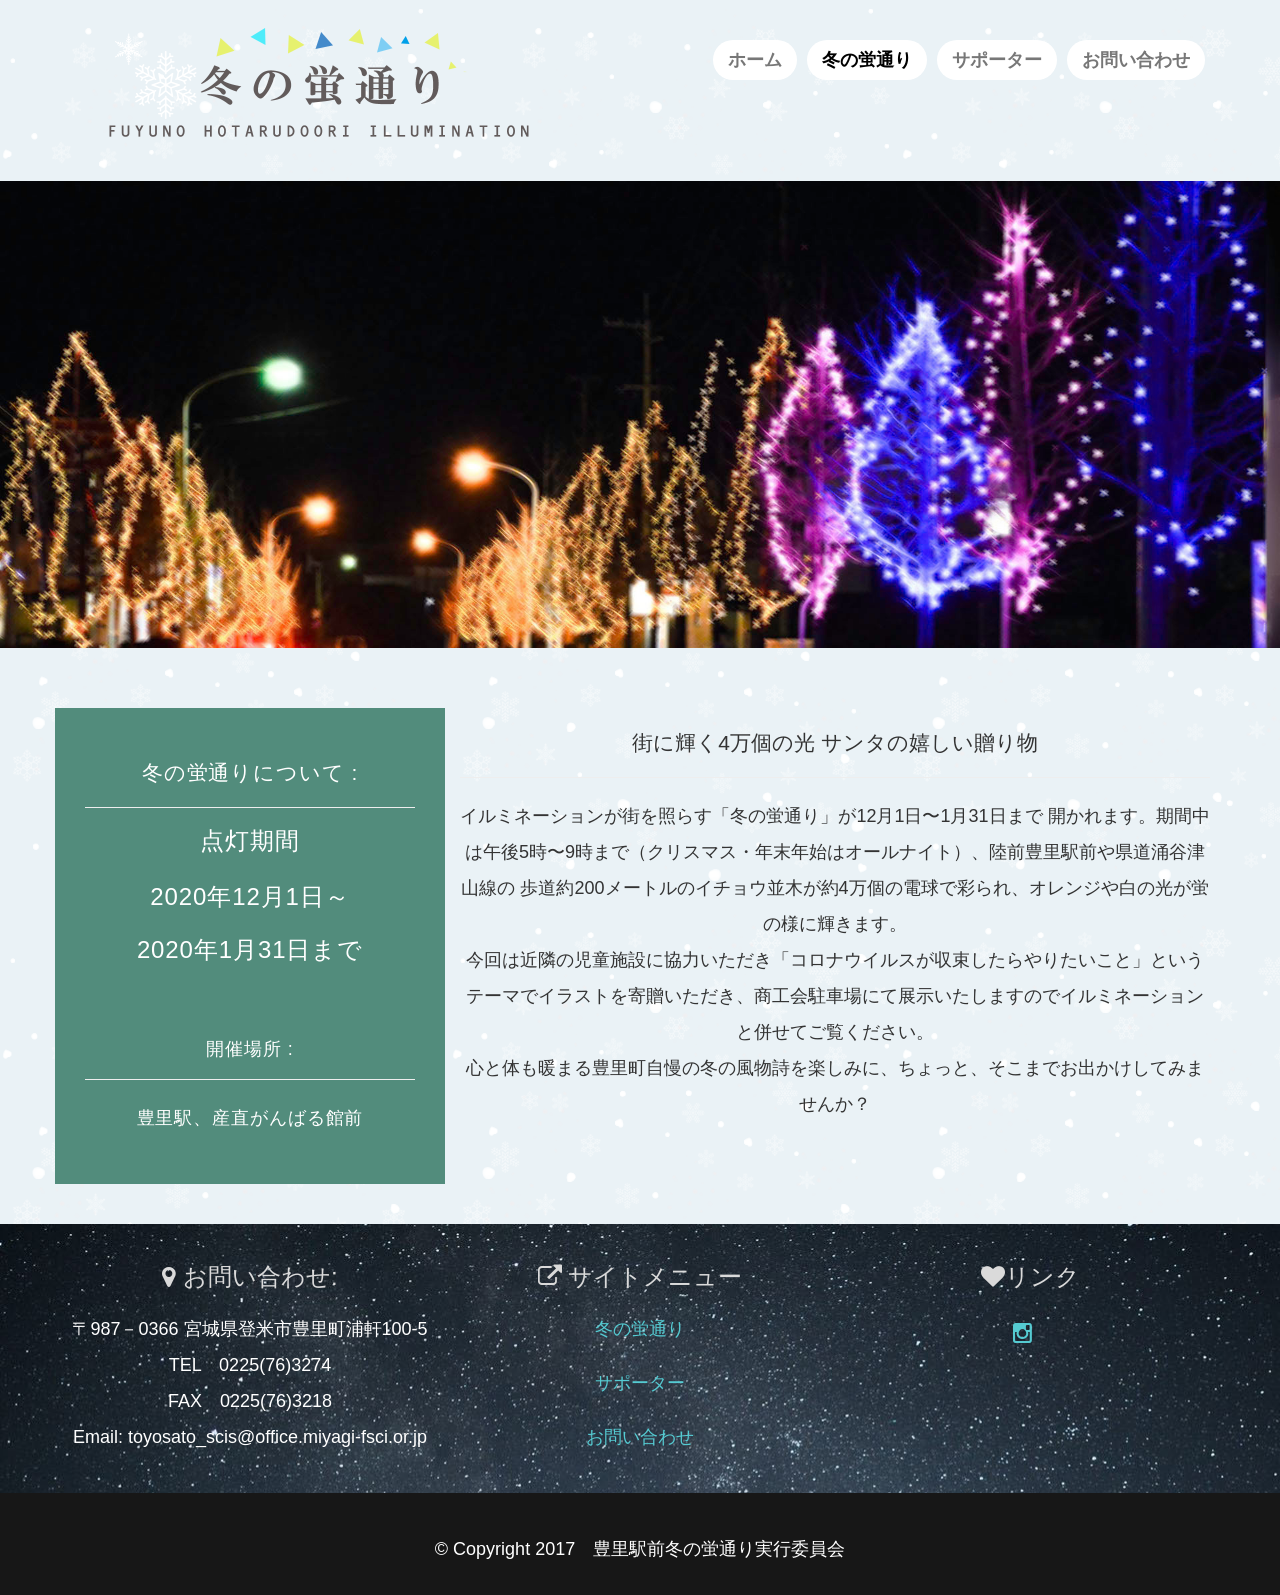
==== commit c97c49e7: "冬の蛍通り2020年文章追加対応・aboutページcss修正" ====
--- a/about.html
+++ b/about.html
@@ -1,186 +1,189 @@
 <!doctype html>
 <html lang="en">
-    <head>
-        <meta charset="utf-8">
-        <title> 冬の蛍通りについて | 冬の蛍通り ホームページ | 豊里町の冬を彩るイルミネーション</title>
-        <meta name="viewport" content="width=device-width, initial-scale=1.0">
-        <meta name="description" content="">
-        <meta name="author" content="">
+	<head>
+		<meta charset="utf-8">
+		<title> 冬の蛍通りについて | 冬の蛍通り ホームページ | 豊里町の冬を彩るイルミネーション</title>
+		<meta name="viewport" content="width=device-width, initial-scale=1.0">
+		<meta name="description" content="">
+		<meta name="author" content="">
 
-        <!-- CSS -->
-        <link rel="stylesheet" href="http://fonts.googleapis.com/css?family=Open+Sans:400,300">
-        <link href='http://fonts.googleapis.com/css?family=PT+Sans' rel='stylesheet' type='text/css'>
-        <link href="http://fonts.googleapis.com/css?family=Raleway" rel="stylesheet" type="text/css">
-        <link rel="stylesheet" href="assets/bootstrap/css/bootstrap.css">
-        <link rel="stylesheet" href="assets/css/font-awesome.min.css">
-        <link rel="stylesheet" href="assets/css/style.css">
-        <link rel="stylesheet" href="assets/css/animate.min.css">
-        <link rel="stylesheet" type="text/css" media="all" href="assets/css/style-projects.css">
+		<!-- CSS -->
+		<link rel="stylesheet" href="http://fonts.googleapis.com/css?family=Open+Sans:400,300">
+		<link href='http://fonts.googleapis.com/css?family=PT+Sans' rel='stylesheet' type='text/css'>
+		<link href="http://fonts.googleapis.com/css?family=Raleway" rel="stylesheet" type="text/css">
+		<link rel="stylesheet" href="assets/bootstrap/css/bootstrap.css">
+		<link rel="stylesheet" href="assets/css/font-awesome.min.css">
+		<link rel="stylesheet" href="assets/css/style.css">
+		<link rel="stylesheet" href="assets/css/animate.min.css">
+		<link rel="stylesheet" type="text/css" media="all" href="assets/css/style-projects.css">
 
 
-        <!-- Favicon and touch icons -->
-        <link rel="shortcut icon" href="assets/ico/favicon.ico">
-        <link rel="apple-touch-icon-precomposed" sizes="144x144" href="assets/ico/apple-touch-icon-144-precomposed.png">
-        <link rel="apple-touch-icon-precomposed" sizes="114x114" href="assets/ico/apple-touch-icon-114-precomposed.png">
-        <link rel="apple-touch-icon-precomposed" sizes="72x72" href="assets/ico/apple-touch-icon-72-precomposed.png">
-        <link rel="apple-touch-icon-precomposed" href="assets/ico/apple-touch-icon-57-precomposed.png">
-    </head>
+		<!-- Favicon and touch icons -->
+		<link rel="shortcut icon" href="assets/ico/favicon.ico">
+		<link rel="apple-touch-icon-precomposed" sizes="144x144" href="assets/ico/apple-touch-icon-144-precomposed.png">
+		<link rel="apple-touch-icon-precomposed" sizes="114x114" href="assets/ico/apple-touch-icon-114-precomposed.png">
+		<link rel="apple-touch-icon-precomposed" sizes="72x72" href="assets/ico/apple-touch-icon-72-precomposed.png">
+		<link rel="apple-touch-icon-precomposed" href="assets/ico/apple-touch-icon-57-precomposed.png">
+	</head>
 
 
-    <body>
+	<body>
 
-    <!-- Header -->
+	<!-- Header -->
 
-    <nav id="navbar-section" class="navbar navbar-default navbar-static-top navbar-sticky" role="navigation">
-        <div class="container">
+	<nav id="navbar-section" class="navbar navbar-default navbar-static-top navbar-sticky" role="navigation">
+		<div class="container">
 
-            <div class="navbar-header">
-                <button type="button" class="navbar-toggle" data-toggle="collapse" data-target=".navbar-responsive-collapse">
-                    <span class="sr-only">Toggle navigation</span>
-                    <span class="icon-bar"></span>
-                    <span class="icon-bar"></span>
-                    <span class="icon-bar"></span>
-                </button>
-                <a class="navbar-brand wow fadeInDownBig" href="index.html"><img class="office-logo" src="assets/img/slider/title.png" alt=""></a>
-            </div>
+			<div class="navbar-header">
+				<button type="button" class="navbar-toggle" data-toggle="collapse" data-target=".navbar-responsive-collapse">
+					<span class="sr-only">Toggle navigation</span>
+					<span class="icon-bar"></span>
+					<span class="icon-bar"></span>
+					<span class="icon-bar"></span>
+				</button>
+				<a class="navbar-brand wow fadeInDownBig" href="index.html"><img class="office-logo" src="assets/img/slider/title.png" alt=""></a>
+			</div>
 
-            <div id="navbar-spy" class="collapse navbar-collapse navbar-responsive-collapse">
-                <ul class="nav navbar-nav pull-right">
-                    <li>
-                        <a href="index.html">ホーム</a>
-                    </li>
-                    <li class="active">
-                        <a href="about.html">冬の蛍通り</a>
-                    </li>
-                    <li>
-                        <a href="team.html">サポーター</a>
-                    </li>
-                    <li>
-                        <a href="contact.php"><span>お問い合わせ</span></a>
-                    </li>
-                </ul>
-            </div>
-        </div>
-    </nav>
+			<div id="navbar-spy" class="collapse navbar-collapse navbar-responsive-collapse">
+				<ul class="nav navbar-nav pull-right">
+					<li>
+						<a href="index.html">ホーム</a>
+					</li>
+					<li class="active">
+						<a href="about.html">冬の蛍通り</a>
+					</li>
+					<li>
+						<a href="team.html">サポーター</a>
+					</li>
+					<li>
+						<a href="contact.php"><span>お問い合わせ</span></a>
+					</li>
+				</ul>
+			</div>
+		</div>
+	</nav>
 
 
-    <!--End Header -->
-    <!-- Main Container -->
+	<!--End Header -->
+	<!-- Main Container -->
 
-    <div class="row container-kamn">
-        <img src="assets/img/slider/hotaru01.jpg" class="blog-post" alt="Feature-img" align="right" width="100%">
-    </div>
+	<div class="row container-kamn">
+		<img src="assets/img/slider/hotaru01.jpg" class="blog-post" alt="Feature-img" align="right" width="100%">
+	</div>
 
-    <div id="banners"></div>
-    <div class="container">
-        <div class="row">
-            <div class="side-left col-sm-4 col-md-4">
+	<div id="banners"></div>
+	<div class="container">
+		<div class="row">
+			<div class="side-left col-sm-4 col-md-4">
 
-                <h3 class="lead">  冬の蛍通りについて : </h3><hr>
+				<h3 class="lead">  冬の蛍通りについて : </h3><hr>
 
-                <h3>点灯期間</h3>
-                <h3>2019年11月30日～<br>
-                <br>2020年1月31日まで</h3>
-                <!--a href="#anchor1"> Our Firm's History</a><br>
-                <a href="#anchor2"> Philosophy</a><br>
-                <a href="#anchor3">Media / In the Press</a><br-->
-                <br>
-                <h4>開催場所 :</h4><hr>
-               <p>豊里駅、産直がんばる館前</p>
-            </div>
-            <div class="col-sm-8 col-md-8">
-                <h3 class="lead"id="anchor1">  街に輝く4万個の光  サンタの嬉しい贈り物</h3><hr>
-                <p>
-                    イルミネーションが街を照らす「冬の蛍通り」が11月30日〜1月31日まで 開かれます。期間中は午後5時〜9時まで（クリスマス・年末年始はオールナイト）、陸前豊里駅前や県道涌谷津山線の 歩道約200メートルのイチョウ並木が約4万個の電球で彩られ、オレンジや白の光が蛍の様に輝きます。
-                    初日の11月30日午後4時半から駅前を会場に点灯セレモニーが開かれます。 地元の子どもたちによる、ヒップホップダンスやピアノ演奏が披露されるほか、 来場した子どもたちには、サンタから嬉 しいクリスマスプレゼントも贈られます！何が入っているかは開けてからのお楽しみ！温かい スープと豚汁も無料で振る舞われ、家族で楽しめるイベントです。心と体も暖まる豊里町自慢の冬の風 物詩を楽しみに、ちょっと、そこまでお出かけしてみませんか？
-                </p>
+				<h3>点灯期間</h3>
+				<h3>2020年12月1日～<br>
+				<br>2020年1月31日まで</h3>
+				<!--a href="#anchor1"> Our Firm's History</a><br>
+				<a href="#anchor2"> Philosophy</a><br>
+				<a href="#anchor3">Media / In the Press</a><br-->
+				<br>
+				<h4>開催場所 :</h4><hr>
+			   <p>豊里駅、産直がんばる館前</p>
+			</div>
+			<div class="col-sm-8 col-md-8">
+				<h3 class="lead"id="anchor1">  街に輝く4万個の光  サンタの嬉しい贈り物</h3><hr>
+				<p>
+					イルミネーションが街を照らす「冬の蛍通り」が12月1日〜1月31日まで 開かれます。期間中は午後5時〜9時まで（クリスマス・年末年始はオールナイト）、陸前豊里駅前や県道涌谷津山線の 歩道約200メートルのイチョウ並木が約4万個の電球で彩られ、オレンジや白の光が蛍の様に輝きます。<br>
+					今回は近隣の児童施設に協力いただき「コロナウイルスが収束したらやりたいこと」というテーマでイラストを寄贈いただき、商工会駐車場にて展示いたしますのでイルミネーションと併せてご覧ください。
+					<br>
+					心と体も暖まる豊里町自慢の冬の風物詩を楽しみに、ちょっと、そこまでお出かけしてみませんか？
+					<!-- 初日の12月1日午後4時半から駅前を会場に点灯セレモニーが開かれます。 地元の子どもたちによる、ヒップホップダンスやピアノ演奏が披露されるほか、 来場した子どもたちには、サンタから嬉 しいクリスマスプレゼントも贈られます！何が入っているかは開けてからのお楽しみ！温かい スープと豚汁も無料で振る舞われ、家族で楽しめるイベントです。心と体も暖まる豊里町自慢の冬の風 物詩を楽しみに、ちょっと、そこまでお出かけしてみませんか？ -->
+				</p>
 
-                <!--h4>2002 - LOREM IPSUM DOLOR</h4>
-                <p>Nunc eu ullamcorper orci. Quisque eget odio ac lectus vestibulum faucibus eget in metus. In pellentesque faucibus. Nunc eu ullamcor per orci. Quisque eget odio ac lectus vestibulum faucibus eget in metus. In pellentesque faucibus.</p>
+				<!--h4>2002 - LOREM IPSUM DOLOR</h4>
+				<p>Nunc eu ullamcorper orci. Quisque eget odio ac lectus vestibulum faucibus eget in metus. In pellentesque faucibus. Nunc eu ullamcor per orci. Quisque eget odio ac lectus vestibulum faucibus eget in metus. In pellentesque faucibus.</p>
 
-                <h4></h4>
-                <p></p>
+				<h4></h4>
+				<p></p>
 
-                <h4></h4>
-                <p>
+				<h4></h4>
+				<p>
 
-                </p>
-                <h3 class="lead"id="anchor2">Our Philosophy:</h3>
-                <p>
-                    Suspendisse dictum feugiat nisl ut dapibus. Mauris iaculis porttitor posuere. Praesent id metus massa, ut blandit odio. Proin quis tortor orci. Etiam at risus et justo dignissim congue. Donec congue lacinia dui, a porttitor lectus condimentum laoreet. Nunc eu ullamcorper orci. Quisque eget odio ac lectus vestibulum faucibus eget in metus. In pellentesque faucibus vestibulum. Nulla at nulla justo, eget luctus tortor. Nulla facilisi. Duis aliquet egestas purus in blandit.
-                    Curabitur vulputate, ligula lacinia scelerisque tempor, lacus lacus ornare ante, ac egestas est urna sit amet arcu. Class aptent taciti sociosqu ad litora torquent per conubia nostra, per inceptos himenaeos. Sed molestie augue sit amet leo consequat posuere. Vestibulum ante ipsum primis in faucibus orci luctus et ultrices posuere cubilia Curae; Proin vel ante a orci tempus eleifend ut et magna. Lorem ipsum dolor sit amet, consectetur adipiscing elit. Vivamus luctus urna sed urna ultricies ac tempor dui sagittis. In condimentum facilisis porta.
-                    Sed nec diam eu diam mattis viverra. Nulla fringilla, orci ac euismod semper, magna diam porttitor mauris, quis sollicitudin sapien justo in libero. Vestibulum mollis mauris enim. Morbi euismod magna ac lorem rutrum elementum. Donec viverra auctor lobortis. Pellentesque eu est a nulla placerat dignissim. Morbi a enim in magna semper bibendum. Etiam scelerisque, nunc. <br>
-                </p>
+				</p>
+				<h3 class="lead"id="anchor2">Our Philosophy:</h3>
+				<p>
+					Suspendisse dictum feugiat nisl ut dapibus. Mauris iaculis porttitor posuere. Praesent id metus massa, ut blandit odio. Proin quis tortor orci. Etiam at risus et justo dignissim congue. Donec congue lacinia dui, a porttitor lectus condimentum laoreet. Nunc eu ullamcorper orci. Quisque eget odio ac lectus vestibulum faucibus eget in metus. In pellentesque faucibus vestibulum. Nulla at nulla justo, eget luctus tortor. Nulla facilisi. Duis aliquet egestas purus in blandit.
+					Curabitur vulputate, ligula lacinia scelerisque tempor, lacus lacus ornare ante, ac egestas est urna sit amet arcu. Class aptent taciti sociosqu ad litora torquent per conubia nostra, per inceptos himenaeos. Sed molestie augue sit amet leo consequat posuere. Vestibulum ante ipsum primis in faucibus orci luctus et ultrices posuere cubilia Curae; Proin vel ante a orci tempus eleifend ut et magna. Lorem ipsum dolor sit amet, consectetur adipiscing elit. Vivamus luctus urna sed urna ultricies ac tempor dui sagittis. In condimentum facilisis porta.
+					Sed nec diam eu diam mattis viverra. Nulla fringilla, orci ac euismod semper, magna diam porttitor mauris, quis sollicitudin sapien justo in libero. Vestibulum mollis mauris enim. Morbi euismod magna ac lorem rutrum elementum. Donec viverra auctor lobortis. Pellentesque eu est a nulla placerat dignissim. Morbi a enim in magna semper bibendum. Etiam scelerisque, nunc. <br>
+				</p>
 
-                <h3 class="lead"id="anchor3">In the Press:</h3>
-                <blockquote>
-                    <em>Donec congue lacinia dui, a porttitor lectus condimentum oreet. Nunc eu ullamcorper orci. Quisque eget odio ac lectus e vestibulum faucibus et in metus. In pellentesque faucibus vestibulum. Nulla nulla justo, eget luctus tortor dolor sit amet lipsum odio lectus congue.</em>
-                </blockquote>
-                <p class="block-author"> MARCIA HERNANDEZ, CLIENT</p>
-                <br><br>
-                <p>Sed nec diam eu diam mattis viverra. Nulla fringilla, orci ac euismod semper, magna diam porttitor mauris, quis sollicitudin sapien justo in libero. Vestibulum mollis mauris enim. Morbi euismod magna ac lorem rutrum elementum. Donec viverra auctor lobortis. Pellentesque eu est a nulla placerat dignissim. Morbi a enim in magna semper bibendum. Etiam scelerisque, nunc.</p></p>-->
-            </div>
-        </div>
-    </div>
+				<h3 class="lead"id="anchor3">In the Press:</h3>
+				<blockquote>
+					<em>Donec congue lacinia dui, a porttitor lectus condimentum oreet. Nunc eu ullamcorper orci. Quisque eget odio ac lectus e vestibulum faucibus et in metus. In pellentesque faucibus vestibulum. Nulla nulla justo, eget luctus tortor dolor sit amet lipsum odio lectus congue.</em>
+				</blockquote>
+				<p class="block-author"> MARCIA HERNANDEZ, CLIENT</p>
+				<br><br>
+				<p>Sed nec diam eu diam mattis viverra. Nulla fringilla, orci ac euismod semper, magna diam porttitor mauris, quis sollicitudin sapien justo in libero. Vestibulum mollis mauris enim. Morbi euismod magna ac lorem rutrum elementum. Donec viverra auctor lobortis. Pellentesque eu est a nulla placerat dignissim. Morbi a enim in magna semper bibendum. Etiam scelerisque, nunc.</p></p>-->
+			</div>
+		</div>
+	</div>
 
-    <!--End Main Container -->
+	<!--End Main Container -->
 
-    <!-- Footer -->
-    <footer>
-        <div class="container">
-            <div class="row">
-                <div class="col-md-4">
-                    <h3><i class="fa fa-map-marker"></i> お問い合わせ:</h3>
-                    <p class="footer-contact">
-                        〒987－0366 宮城県登米市豊里町浦軒100-5<br>
-                        TEL　0225(76)3274<br>
-                        FAX　0225(76)3218<br>
-                        Email: toyosato_scis@office.miyagi-fsci.or.jp<br>
-                    </p>
-                </div>
-                <div class="col-md-4">
-                    <h3><i class="fa fa-external-link"></i> サイトメニュー</h3>
-                    <p> <a href="about.html"> 冬の蛍通り</a></p>
-                    <p> <a href="team.html"> サポーター </a></p>
-                    <p> <a href="contact.php"> お問い合わせ</a></p>
-                </div>
-              <div class="col-md-4">
-                <h3><i class="fa fa-heart"></i>リンク</h3>
-                <div id="social-icons">
-                      <a href="https://www.instagram.com/fuyuno_hotarudoori/" class="btn-group Instagram">
-                        <i class="fa fa-instagram" aria-hidden="true"></i>
-                    </a>
-                </div>
-              </div>
-        </div>
-      </div>
-    </footer>
+	<!-- Footer -->
+	<footer>
+		<div class="container">
+			<div class="row">
+				<div class="col-md-4">
+					<h3><i class="fa fa-map-marker"></i> お問い合わせ:</h3>
+					<p class="footer-contact">
+						〒987－0366 宮城県登米市豊里町浦軒100-5<br>
+						TEL　0225(76)3274<br>
+						FAX　0225(76)3218<br>
+						Email: toyosato_scis@office.miyagi-fsci.or.jp<br>
+					</p>
+				</div>
+				<div class="col-md-4">
+					<h3><i class="fa fa-external-link"></i> サイトメニュー</h3>
+					<p> <a href="about.html"> 冬の蛍通り</a></p>
+					<p> <a href="team.html"> サポーター </a></p>
+					<p> <a href="contact.php"> お問い合わせ</a></p>
+				</div>
+			  <div class="col-md-4">
+				<h3><i class="fa fa-heart"></i>リンク</h3>
+				<div id="social-icons">
+					  <a href="https://www.instagram.com/fuyuno_hotarudoori/" class="btn-group Instagram">
+						<i class="fa fa-instagram" aria-hidden="true"></i>
+					</a>
+				</div>
+			  </div>
+		</div>
+	  </div>
+	</footer>
 
 
-    <div class="copyright text center">
-        <p>&copy; Copyright 2017　豊里駅前冬の蛍通り実行委員会</a></p>
-    </div>
+	<div class="copyright text center">
+		<p>&copy; Copyright 2017　豊里駅前冬の蛍通り実行委員会</a></p>
+	</div>
 
 
 
-    <script type="text/javascript" src="js/jquery-1.10.2.min.js"></script>
-    <script src="assets/bootstrap/js/bootstrap.min.js"></script>
-    <script src="js/wow.min.js"></script>
-    <script>
-      new WOW().init();
-    </script>
-     <script type="text/javascript">$(function() {
+	<script type="text/javascript" src="js/jquery-1.10.2.min.js"></script>
+	<script src="assets/bootstrap/js/bootstrap.min.js"></script>
+	<script src="js/wow.min.js"></script>
+	<script>
+	  new WOW().init();
+	</script>
+	 <script type="text/javascript">$(function() {
   $('a[href*=#]:not([href=#])').click(function() {
-    if (location.pathname.replace(/^\//,'') == this.pathname.replace(/^\//,'') && location.hostname == this.hostname) {
-      var target = $(this.hash);
-      target = target.length ? target : $('[name=' + this.hash.slice(1) +']');
-      if (target.length) {
-        $('html,body').animate({
-          scrollTop: target.offset().top
-        }, 1000);
-        return false;
-      }
-    }
+	if (location.pathname.replace(/^\//,'') == this.pathname.replace(/^\//,'') && location.hostname == this.hostname) {
+	  var target = $(this.hash);
+	  target = target.length ? target : $('[name=' + this.hash.slice(1) +']');
+	  if (target.length) {
+		$('html,body').animate({
+		  scrollTop: target.offset().top
+		}, 1000);
+		return false;
+	  }
+	}
   });
 });</script>
 
--- a/assets/css/style.css
+++ b/assets/css/style.css
@@ -272,9 +272,9 @@
 }
 @media (min-width: 800px){
 
-    .side-left{
+ /*   .side-left{
   height: 450px;
-}
+}*/
  }
 
 .banner-text{
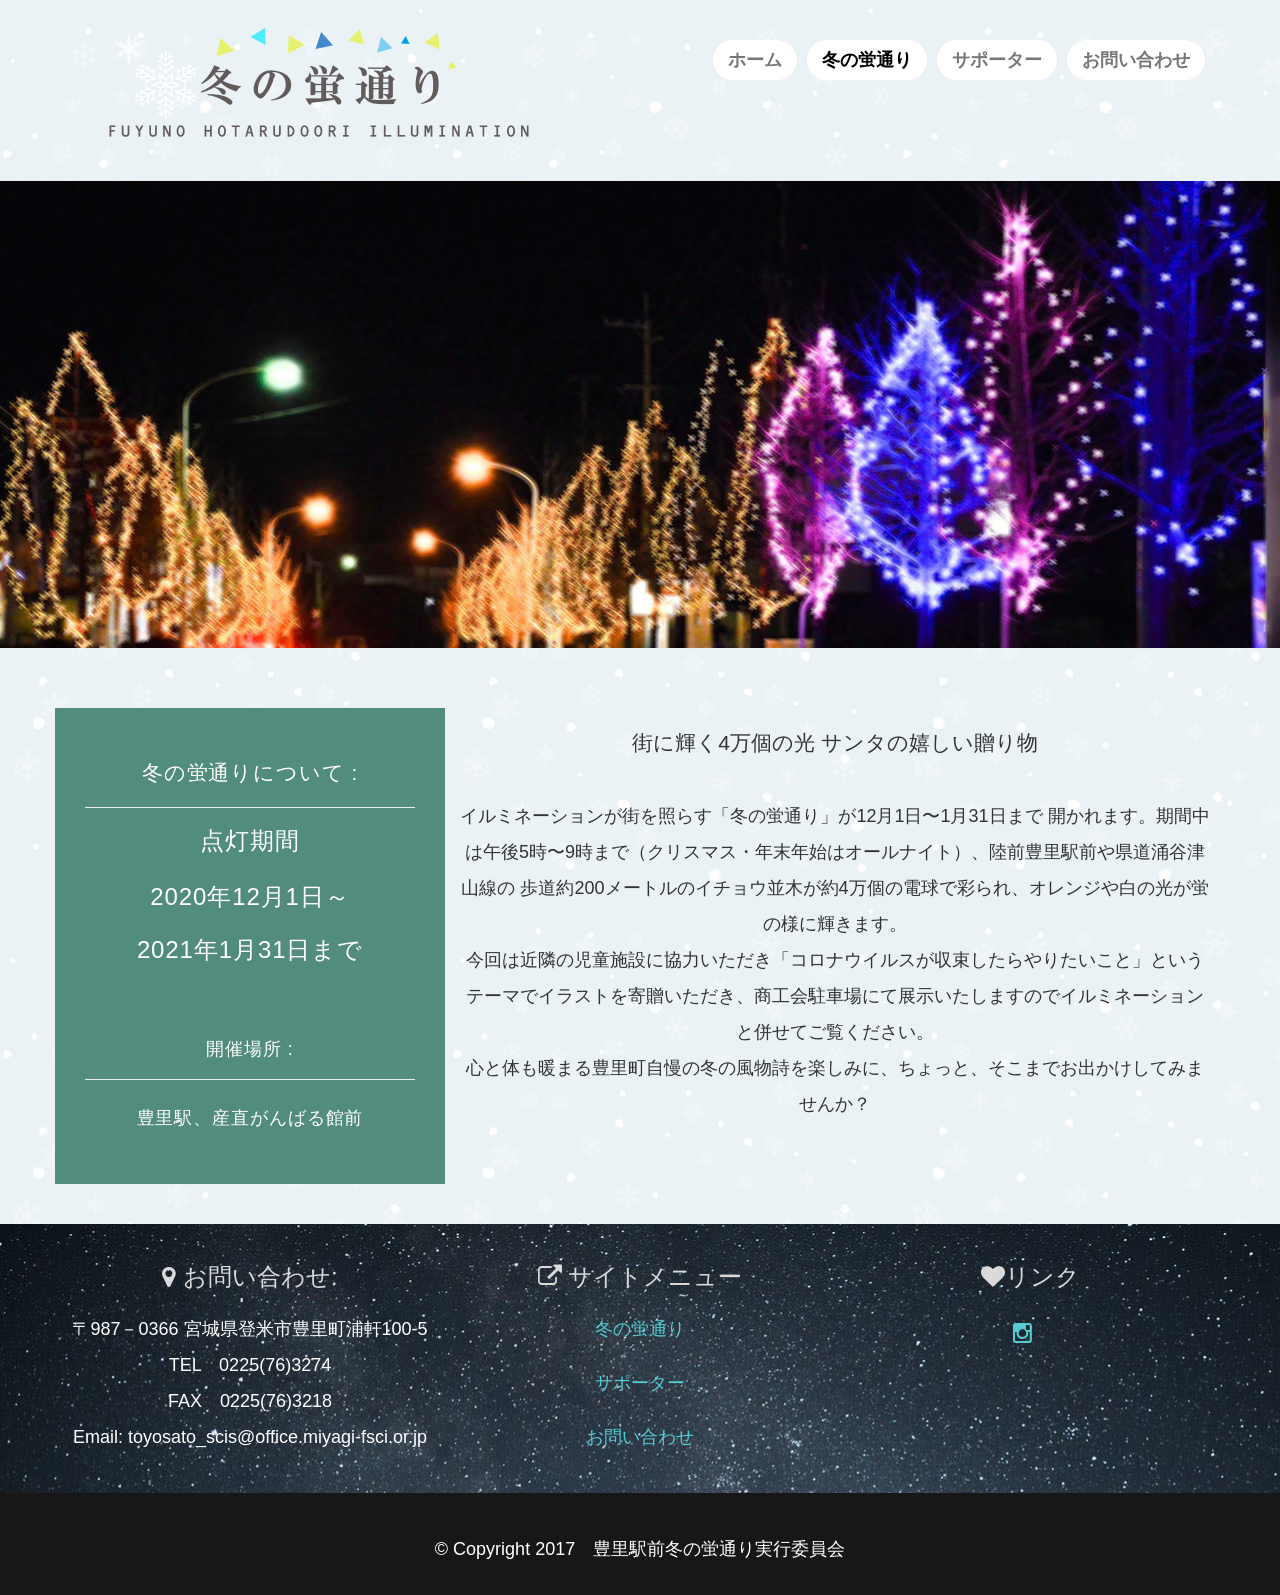
==== commit f47d246c: "年月日の修正" ====
--- a/about.html
+++ b/about.html
@@ -80,7 +80,7 @@
 
 				<h3>点灯期間</h3>
 				<h3>2020年12月1日～<br>
-				<br>2020年1月31日まで</h3>
+				<br>2021年1月31日まで</h3>
 				<!--a href="#anchor1"> Our Firm's History</a><br>
 				<a href="#anchor2"> Philosophy</a><br>
 				<a href="#anchor3">Media / In the Press</a><br-->
